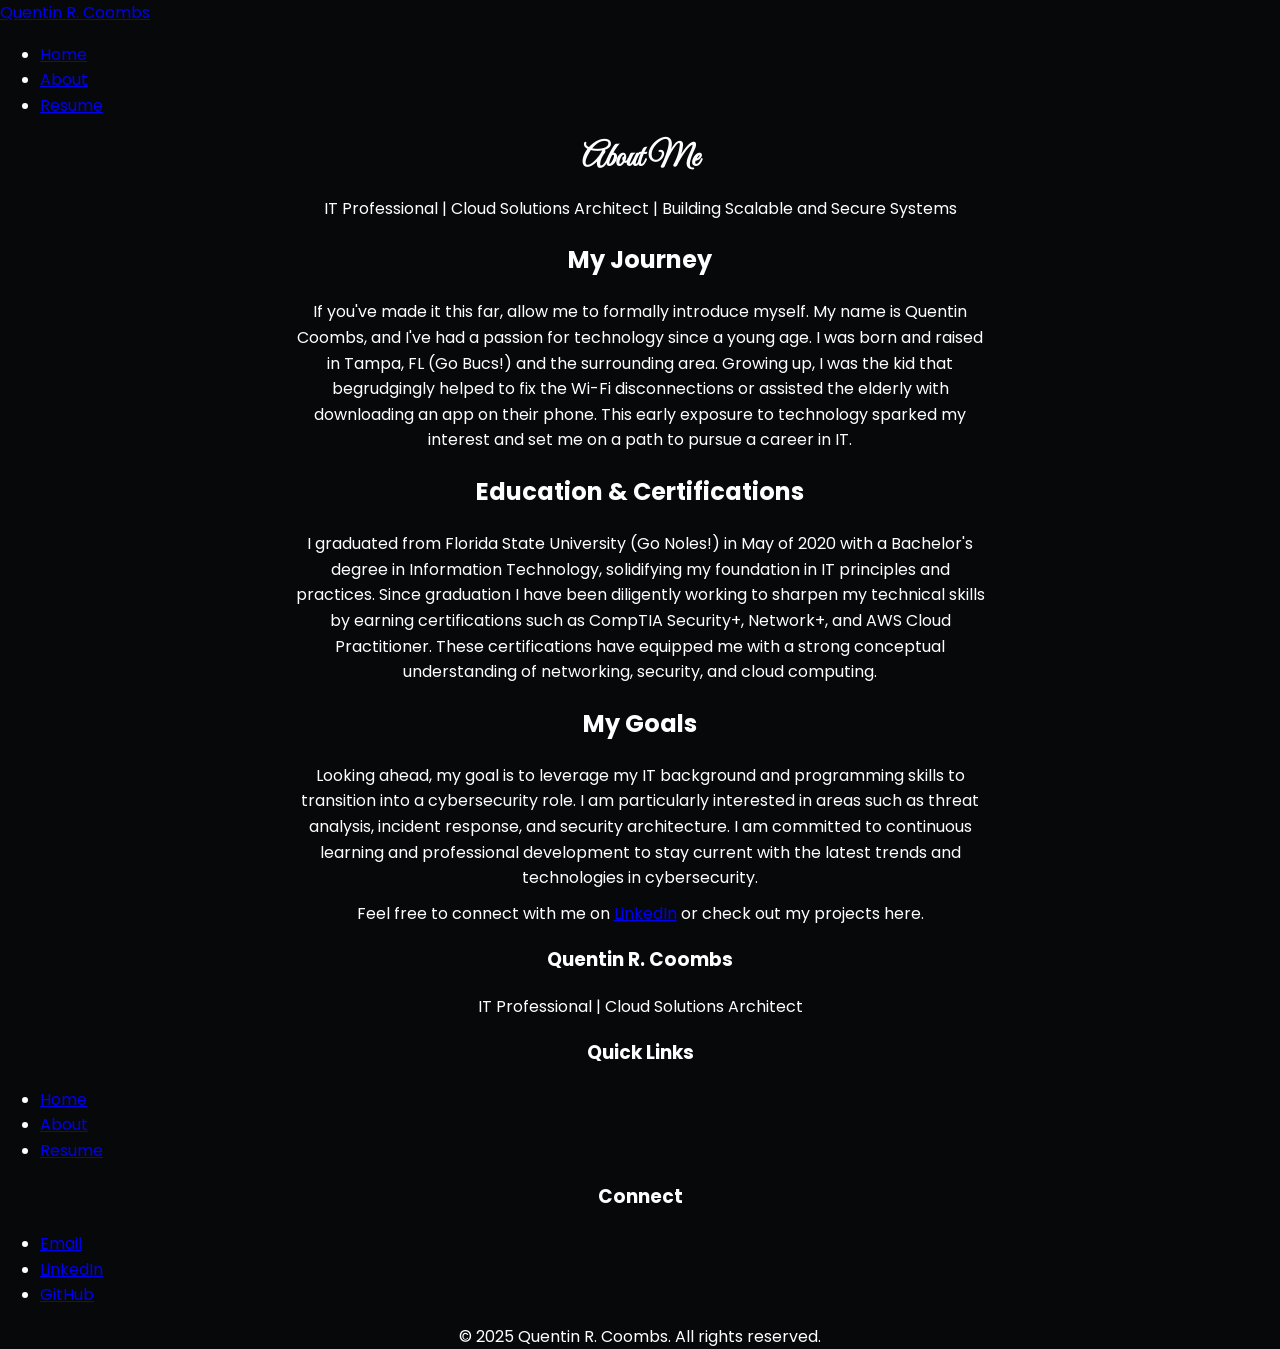
==== aboutMe.html @ e48884d8 "First commit" ====
<!DOCTYPE html>
<html>
<head>
    <title>About Me</title>
    <meta name="viewport" content="width=device-width, initial-scale=1.0">
    <link rel="preconnect" href="https://fonts.googleapis.com">
    <link rel="preconnect" href="https://fonts.gstatic.com" crossorigin>
    <link href="https://fonts.googleapis.com/css2?family=Great+Vibes&family=Poppins:wght@100;200;300;400;500;600;700;800;900&display=swap" rel="stylesheet">
<link rel="stylesheet" href="../styles.css"> 
</head>
<body>
    <!-- Navigation bar -->
    <nav class="navbar">
        <div class="navbar-container">
            <a href="index.html" class="navbar-brand">Quentin R. Coombs</a>
            <ul class="navbar-links">
                <li><a href="index.html">Home</a></li>
                <li><a href="aboutMe.html" class="active">About</a></li>
                <li><a href="Resume/resume.html">Resume</a></li>
            </ul>
        </div>
    </nav>

    <header>
        <h1>About Me</h1>
        <p>IT Professional | Cloud Solutions Architect | Building Scalable and Secure Systems</p>
    </header>

    <main>
        <section>
            <h2>My Journey</h2>
            <p>If you've made it this far, allow me to formally introduce myself. My name is Quentin Coombs, and I've had a passion for technology since a young age. I was born and raised in Tampa, FL (Go Bucs!) and the surrounding area. Growing up, I was the kid that begrudgingly helped to fix the Wi-Fi disconnections or assisted the elderly with downloading an app on their phone. This early exposure to technology sparked my interest and set me on a path to pursue a career in IT.</p>

            <h2>Education & Certifications</h2>
            <p>I graduated from Florida State University (Go Noles!) in May of 2020 with a Bachelor's degree in Information Technology, solidifying my foundation in IT principles and practices. Since graduation I have been diligently working to sharpen my technical skills by earning certifications such as CompTIA Security+, Network+, and AWS Cloud Practitioner. These certifications have equipped me with a strong conceptual understanding of networking, security, and cloud computing.</p>

            <h2>My Goals</h2>
            <p>Looking ahead, my goal is to leverage my IT background and programming skills to transition into a cybersecurity role. I am particularly interested in areas such as threat analysis, incident response, and security architecture. I am committed to continuous learning and professional development to stay current with the latest trends and technologies in cybersecurity.</p>

            <p>Feel free to connect with me on <a href="https://www.linkedin.com/in/quentinrcoombs/" target="_blank">LinkedIn</a> or check out my projects here.</p>
        </section>
    </main>

    <footer class="page-footer">
        <div class="footer-content">
            <div class="footer-section">
                <h3>Quentin R. Coombs</h3>
                <p>IT Professional | Cloud Solutions Architect</p>
            </div>
            <div class="footer-section">
                <h3>Quick Links</h3>
                <ul>
                    <li><a href="index.html">Home</a></li>
                    <li><a href="aboutMe.html">About</a></li>
                    <li><a href="Resume/resume.html">Resume</a></li>
                </ul>
            </div>
            <div class="footer-section">
                <h3>Connect</h3>
                <ul>
                    <li><a href="mailto:your-email@example.com">Email</a></li>
                    <li><a href="https://www.linkedin.com/in/quentinrcoombs/" target="_blank">LinkedIn</a></li>
                    <li><a href="https://github.com" target="_blank">GitHub</a></li>
                </ul>
            </div>
        </div>
        <div class="footer-bottom">
            <p>&copy; 2025 Quentin R. Coombs. All rights reserved.</p>
        </div>
    </footer>
</body>
</html>
---- styles.css ----
/* Shared site styles moved from inline HTML to a reusable stylesheet */
:root{
    --accent: #4ba1fc;
    --card-bg: rgba(255,255,255,0.02);
    --muted-border: rgba(255,255,255,0.08);
    --dark-overlay: linear-gradient(rgba(0,0,0,0.32), rgba(0,0,0,0.18));
    --motion-ease: cubic-bezier(.2,.9,.2,1);
    --motion-fast: 180ms;
    --motion-medium: 260ms;
    --motion-slow: 420ms;
    --text-dark: #0b0b0b;
    --bg-very-dark: #07080a;
    --muted: rgba(255,255,255,0.06);
    --cta-grad-a: #37a5ff;
    --cta-grad-b: #4ba1fc;
    --glass-bg: rgba(255,255,255,0.04);
}

/* Base typography and page defaults used by multiple pages */
html, body { height: 100%; }
body {
    margin: 0;
    font-family: 'Poppins', sans-serif;
    color: #fff;
    line-height: 1.6;
    overflow-x: hidden;
    scroll-behavior: smooth;
    -webkit-font-smoothing: antialiased;
    -moz-osx-font-smoothing: grayscale;
    background-color: var(--bg-very-dark);
}

h1 { font-family: 'Great Vibes', cursive; text-align:center; color:#fff; margin: 0; }
h2,h3,p { color: #ffffff; text-align:center; }
p { max-width:700px; margin:10px auto; }

/* Re-usable content wrapper card */
.content-wrapper {
    max-width: 840px;
    margin: 24px auto;
    padding: 18px 22px;
    border-radius: 12px;
    background: linear-gradient(180deg, rgba(255,255,255,0.03), rgba(255,255,255,0.02));
    border: 1px solid var(--muted);
    box-shadow: 0 8px 28px rgba(3,10,18,0.5);
    box-sizing: border-box;
    text-align: center;
    backdrop-filter: blur(6px) saturate(1.05);
    -webkit-backdrop-filter: blur(6px) saturate(1.05);
}

/* Shared modal/menu styles */
.menu-popover{
    position: absolute;
    top: calc(100% + 12px);
    left: 50%;
    transform: translate(-50%, -44%) scale(0.98);
    min-width: 80px;
    max-width: 30vw;
    background: rgba(18,18,18,0.98);
    color: #fff;
    border-radius: 10px;
    box-shadow: 0 10px 30px rgba(0,0,0,0.4);
    padding: 12px 8px;
    text-align: center;
    visibility: hidden;
    opacity: 0;
    pointer-events: none;
    z-index: 9999;
    transition: opacity var(--motion-fast) var(--motion-ease), transform var(--motion-medium) var(--motion-ease);
}
.menu-popover.open{ visibility: visible; opacity: 1; transform: translate(-50%,-50%) scale(1); pointer-events:auto; }
.menu-popover a{ display:block; padding: 10px 14px; color: #fff; text-decoration:none; border-radius:6px; text-align:center; }

.modal-backdrop{ position: fixed; inset:0; background: rgba(0,0,0,0.36); backdrop-filter: blur(6px) saturate(1.05); -webkit-backdrop-filter: blur(6px) saturate(1.05); z-index:9990; opacity:0; transition: opacity var(--motion-medium) ease; pointer-events:auto; }
.modal-backdrop.visible{ opacity:1; }

.close-menu{ transform: rotate(-12deg) scale(0.92); opacity:0; transition: transform var(--motion-medium) var(--motion-ease), opacity var(--motion-fast) ease; background:transparent; color:#fff; border:none; }
.menu-popover.open .close-menu{ transform: rotate(0) scale(1); opacity:1; }

/* Entrance animations (staggered) */
.hero-animate h1, .hero-animate h2, .hero-animate #menuTrigger{
    opacity: 0; transform: translateY(12px);
    animation: heroFadeUp 520ms var(--motion-ease) forwards;
}
.hero-animate h1{ animation-delay: 120ms; }
.hero-animate h2{ animation-delay: 260ms; }
.hero-animate #menuTrigger{ animation-delay: 420ms; }

@keyframes heroFadeUp{
    to{ opacity: 1; transform: translateY(0); }
}

/* Decorative SVG behind the title */
.hero-decor{ position:absolute; left:50%; top: 30%; transform: translate(-50%,-30%); width: 480px; height: 220px; opacity: 0.12; pointer-events: none; z-index:0; }

/* Ensure hero content sits on top of decoration */
.site-header, .site-header *{ position: relative; z-index: 1; }

/* Responsive helpers */
@media (max-width: 680px){
    .hero-decor{ display:none; }
    .hero-animate h1{ animation-delay: 60ms; }
    .hero-animate h2{ animation-delay: 140ms; }
    .hero-animate #menuTrigger{ animation-delay: 220ms; }
}

/* Respect reduced motion preferences */
@media (prefers-reduced-motion: reduce){
    *, *::before, *::after { animation: none !important; transition: none !important; }
}

/* Layout and overlay rules moved from index.html */
.w3-main {
    position: relative;
    background-image: url('background.jpg');
    background-repeat: no-repeat;
    background-position: top center;
    background-size: cover;
    background-attachment: scroll;
    padding: 0;
    margin: 0;
    min-height: 100vh;
}
.w3-main::before{
    content: "";
    position: absolute;
    inset: 0;
    background: var(--dark-overlay);
    pointer-events: none;
    z-index: 0;
}

/* About page specific background (moved from inline styles in aboutMe.html) */
body.about{
    margin: 0;
    background-color: #0b0b0b; /* fallback color */
    background-image: url('background.jpg');
    background-repeat: no-repeat;
    background-position: center center;
    background-size: cover;
    color: #ffffff;
    min-height: 100vh;
    -webkit-font-smoothing: antialiased;
    -moz-osx-font-smoothing: grayscale;
}

body.about .w3-main, body.about .content-wrapper, body.about .content-block{ position: relative; z-index: 1; }

.overlay {
    position: fixed;
    top: 0;
    left: 0;
    height: 100vh;
    width: 0;
    z-index: 3;
    background-color: rgba(0,0,0,0.9);
    overflow-x: hidden;
    transition: width 0.45s ease;
}
.overlay.open { width: 100%; }
.overlay-content { position: relative; top: 25%; width:100%; text-align:center; margin-top:30px; }
.overlay a{ padding:8px; text-decoration:none; font-size:36px; color:#818181; display:block; transition: color 0.2s; }
.overlay a:hover, .overlay a:focus { color: #f1f1f1; }
.overlay .closebtn{ position:absolute; top:20px; right:45px; font-size:60px; color:#fff; cursor:pointer; }

@media screen and (max-width: 680px){
    #menuTrigger{ display:block; margin:20px auto; }
    .overlay a{ font-size:28px; }
    .overlay .closebtn{ font-size:40px; top:15px; right:25px; }
}

@media screen and (max-width: 1024px){
    .w3-main { margin-left: 0; width: 100%; }
}

@media screen and (max-width: 480px){
    .site-header { padding: clamp(20px, 10vh, 56px) 12px; }
    h1 { font-size: clamp(24px, 8vw, 48px); }
    .content-wrapper { padding: 12px; margin: 12px auto; }
    #menuTrigger { font-size: 18px; padding: 8px 12px; }
}
@media (max-width: 880px){ .profile-placeholder{ display:none; } }

/* When an image is placed inside .profile-placeholder it should cover the container */
.profile-placeholder img{ width:100%; height:100%; object-fit:cover; display:block; }

/* Primary CTA styling (shared) */
#menuTrigger{
    display: inline-block;
    margin: 8px auto 0 auto;
    padding: 12px 20px;
    font-size: 18px;
    color: #fff;
    background: linear-gradient(90deg, var(--cta-grad-a), var(--cta-grad-b));
    border-radius: 999px;
    border: none;
    box-shadow: 0 8px 30px rgba(75,161,252,0.18), inset 0 -2px 4px rgba(0,0,0,0.12);
    cursor: pointer;
    transition: transform 200ms var(--motion-ease), box-shadow 200ms ease, filter 160ms ease;
    text-align: center;
    width: max-content;
}
#menuTrigger:hover{ transform: translateY(-3px); filter: brightness(1.03); box-shadow: 0 14px 42px rgba(75,161,252,0.22); }
#menuTrigger:active{ transform: translateY(-1px) scale(0.998); }
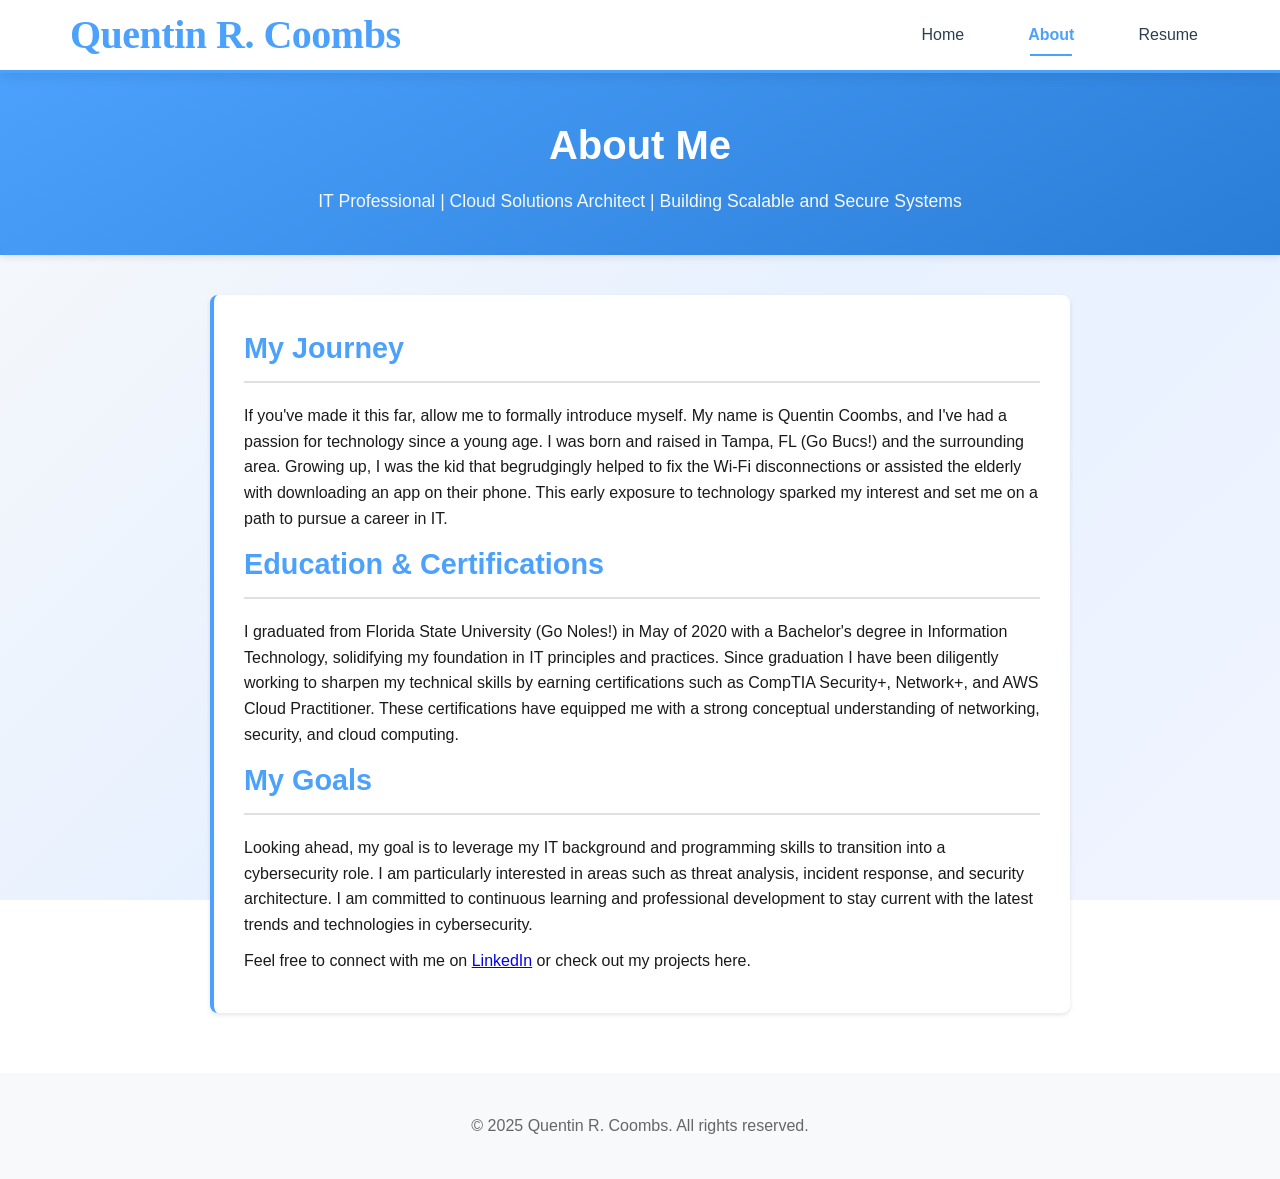
==== commit 9d279b91: "test deploy6" ====
--- a/aboutMe.html
+++ b/aboutMe.html
@@ -6,7 +6,8 @@
     <link rel="preconnect" href="https://fonts.googleapis.com">
     <link rel="preconnect" href="https://fonts.gstatic.com" crossorigin>
     <link href="https://fonts.googleapis.com/css2?family=Great+Vibes&family=Poppins:wght@100;200;300;400;500;600;700;800;900&display=swap" rel="stylesheet">
-<link rel="stylesheet" href="../styles.css"> 
+    <link rel="stylesheet" href="Resume/styles.css">
+
 </head>
 <body>
     <!-- Navigation bar -->
@@ -41,32 +42,8 @@
         </section>
     </main>
 
-    <footer class="page-footer">
-        <div class="footer-content">
-            <div class="footer-section">
-                <h3>Quentin R. Coombs</h3>
-                <p>IT Professional | Cloud Solutions Architect</p>
-            </div>
-            <div class="footer-section">
-                <h3>Quick Links</h3>
-                <ul>
-                    <li><a href="index.html">Home</a></li>
-                    <li><a href="aboutMe.html">About</a></li>
-                    <li><a href="Resume/resume.html">Resume</a></li>
-                </ul>
-            </div>
-            <div class="footer-section">
-                <h3>Connect</h3>
-                <ul>
-                    <li><a href="mailto:your-email@example.com">Email</a></li>
-                    <li><a href="https://www.linkedin.com/in/quentinrcoombs/" target="_blank">LinkedIn</a></li>
-                    <li><a href="https://github.com" target="_blank">GitHub</a></li>
-                </ul>
-            </div>
-        </div>
-        <div class="footer-bottom">
-            <p>&copy; 2025 Quentin R. Coombs. All rights reserved.</p>
-        </div>
+    <footer style="text-align: center; padding: 40px 20px; color: #666; background: #f8f9fa; margin-top: 60px;">
+        <p>© 2025 Quentin R. Coombs. All rights reserved.</p>
     </footer>
 </body>
 </html>
--- a/Resume/styles.css
+++ b/Resume/styles.css
@@ -0,0 +1,520 @@
+/* Resume stylesheet */
+:root {
+    --text-color: #1a1a1a;
+    --bg-color: #f8f9fa;
+    --accent: #4ba1fc;
+    --accent-secondary: #2a7dd7;
+    --border-color: #e0e0e0;
+}
+
+* {
+    margin: 0;
+    padding: 0;
+    box-sizing: border-box;
+}
+
+html, body {
+    width: 100%;
+    height: 100%;
+}
+
+body {
+    font-family: 'Segoe UI', Tahoma, Geneva, Verdana, sans-serif;
+    color: var(--text-color);
+    background: linear-gradient(135deg, #f8f9fa 0%, #e8f1ff 50%, #f0f4ff 100%);
+    background-attachment: fixed;
+    line-height: 1.6;
+}
+
+/* Navigation bar - Modern Design */
+.navbar {
+    background: #ffffff;
+    box-shadow: 0 4px 12px rgba(0, 0, 0, 0.08);
+    position: sticky;
+    top: 0;
+    z-index: 100;
+    border-bottom: 3px solid var(--accent);
+}
+
+.navbar-container {
+    max-width: 1200px;
+    margin: 0 auto;
+    padding: 0 30px;
+    display: flex;
+    justify-content: space-between;
+    align-items: center;
+    height: 70px;
+}
+
+.navbar-brand {
+    color: var(--accent);
+    font-size: 2.5em;
+    font-weight: 700;
+    text-decoration: none;
+    letter-spacing: -0.5px;
+    transition: all 0.3s ease;
+    font-family: 'times new roman', serif;
+    margin-right: auto;
+    padding-left: 0;
+}
+
+.navbar-brand:hover {
+    color: #2c3e50;
+    text-shadow: 0 2px 4px rgba(70, 168, 195, 0.2);
+}
+
+.navbar-links {
+    display: flex;
+    list-style: none;
+    gap: 40px;
+    margin: 0;
+    padding: 0;
+}
+
+.navbar-links a {
+    color: #2c3e50;
+    text-decoration: none;
+    font-size: 1em;
+    font-weight: 500;
+    transition: all 0.3s ease;
+    padding: 8px 12px;
+    border-radius: 4px;
+    position: relative;
+}
+
+.navbar-links a::after {
+    content: '';
+    position: absolute;
+    bottom: -5px;
+    left: 50%;
+    width: 0;
+    height: 2px;
+    background: var(--accent);
+    transition: all 0.3s ease;
+    transform: translateX(-50%);
+}
+
+.navbar-links a:hover {
+    color: var(--accent);
+    background: rgba(70, 168, 195, 0.08);
+}
+
+.navbar-links a:hover::after {
+    width: 60%;
+}
+
+.navbar-links a.active {
+    color: var(--accent);
+    font-weight: 700;
+}
+
+.navbar-links a.active::after {
+    width: 60%;
+}
+
+/* Responsive navbar */
+@media (max-width: 768px) {
+    .navbar-container {
+        padding: 0 20px;
+        height: 60px;
+    }
+
+    .navbar-brand {
+        font-size: 1.2em;
+    }
+
+    .navbar-links {
+        gap: 20px;
+        font-size: 0.9em;
+    }
+}
+
+@media (max-width: 600px) {
+    .navbar-container {
+        flex-direction: column;
+        height: auto;
+        padding: 12px 20px;
+    }
+
+    .navbar-brand {
+        margin-bottom: 12px;
+        font-size: 1.1em;
+    }
+
+    .navbar-links {
+        gap: 15px;
+        font-size: 0.85em;
+        flex-wrap: wrap;
+        justify-content: center;
+    }
+
+    .navbar-links a {
+        padding: 6px 10px;
+    }
+}
+
+header {
+    background: linear-gradient(150deg, #4ba1fc 0%, #2a7dd7 100%);
+    color: #fff;
+    padding: 40px 20px;
+    text-align: center;
+    box-shadow: 0 2px 8px rgba(0, 0, 0, 0.1);
+}
+
+header h1 {
+    font-size: 2.5em;
+    margin-bottom: 10px;
+}
+
+header p {
+    font-size: 1.1em;
+    opacity: 0.95;
+}
+
+main {
+    max-width: 900px;
+    margin: 40px auto;
+    padding: 0 20px;
+}
+
+section {
+    background: #fff;
+    padding: 30px;
+    margin-bottom: 30px;
+    border-radius: 8px;
+    box-shadow: 0 2px 4px rgba(0, 0, 0, 0.1);
+    border-left: 4px solid var(--accent);
+    transition: all 0.3s ease;
+    overflow: visible;
+}
+
+section:hover {
+    box-shadow: 0 4px 12px rgba(75, 161, 252, 0.12);
+}
+
+section:nth-child(even) {
+    border-left-color: var(--accent-secondary);
+}
+
+section:nth-child(even) h2 {
+    color: var(--accent-secondary);
+}
+
+section h2 {
+    color: var(--accent);
+    font-size: 1.8em;
+    margin-bottom: 20px;
+    padding-bottom: 10px;
+    border-bottom: 2px solid var(--border-color);
+    transition: color 0.3s ease;
+}
+
+section p {
+    margin-bottom: 10px;
+    color: var(--text-color);
+}
+
+section ul {
+    margin-left: 20px;
+    margin-top: 10px;
+    margin-bottom: 15px;
+}
+
+section li {
+    margin-bottom: 8px;
+    color: var(--text-color);
+}
+
+/* Full-width HR styling */
+section hr {
+    border: none;
+    height: 1px;
+    background: var(--border-color);
+    margin: 20px -30px;
+    width: calc(100% + 60px);
+    display: block;
+}
+
+/* Skills Cards Styling */
+.skills-container {
+    display: grid;
+    grid-template-columns: repeat(auto-fit, minmax(160px, 1fr));
+    gap: 16px;
+    margin: 20px 0;
+}
+
+.skill-card {
+    background: #ffffff;
+    border: 2px solid var(--border-color);
+    border-left: 5px solid var(--accent);
+    border-radius: 8px;
+    padding: 20px;
+    text-align: center;
+    transition: all 0.3s ease;
+    cursor: default;
+    box-shadow: 0 2px 4px rgba(0, 0, 0, 0.05);
+}
+
+.skill-card:nth-child(even) {
+    border-left-color: var(--accent-secondary);
+}
+
+.skill-card:nth-child(even) .skill-card-title {
+    color: var(--accent-secondary);
+}
+
+.skill-card:nth-child(even) .skill-badge {
+    background: var(--accent-secondary);
+}
+
+.skill-card:hover {
+    transform: translateY(-4px);
+    box-shadow: 0 8px 16px rgba(75, 161, 252, 0.15);
+    border-color: var(--accent);
+}
+
+.skill-card:nth-child(even):hover {
+    box-shadow: 0 8px 16px rgba(42, 125, 215, 0.15);
+    border-color: var(--accent-secondary);
+}
+
+.skill-icon {
+    font-size: 2.5em;
+    margin-bottom: 12px;
+    display: block;
+}
+
+.skill-card-title {
+    font-weight: 600;
+    color: var(--accent);
+    font-size: 1.1em;
+    margin-bottom: 8px;
+    transition: color 0.3s ease;
+}
+
+.skill-card-level {
+    font-size: 0.9em;
+    color: #666;
+    margin-bottom: 12px;
+}
+
+.skill-badge {
+    display: inline-block;
+    background: var(--accent);
+    color: #ffffff;
+    padding: 4px 12px;
+    border-radius: 20px;
+    font-size: 0.85em;
+    font-weight: 500;
+}
+
+/* Certification Logos */
+.certifications-container {
+    display: grid;
+    grid-template-columns: repeat(auto-fit, minmax(120px, 1fr));
+    gap: 20px;
+    margin: 20px 0;
+    align-items: center;
+    justify-items: center;
+}
+
+.cert-item {
+    display: flex;
+    flex-direction: column;
+    align-items: center;
+    text-align: center;
+    padding: 12px;
+    border-radius: 8px;
+    transition: all 0.3s ease;
+    background: rgba(75, 161, 252, 0.05);
+    width: 140px;
+    height: 160px;
+    justify-content: center;
+}
+
+.cert-item:nth-child(even) {
+    background: rgba(42, 125, 215, 0.05);
+}
+
+.cert-item:hover {
+    transform: translateY(-4px);
+    background: rgba(75, 161, 252, 0.1);
+    box-shadow: 0 4px 12px rgba(75, 161, 252, 0.15);
+}
+
+.cert-item:nth-child(even):hover {
+    background: rgba(42, 125, 215, 0.1);
+    box-shadow: 0 4px 12px rgba(42, 125, 215, 0.15);
+}
+
+.cert-logo {
+    width: 80px;
+    height: 80px;
+    font-size: 3em;
+    margin-bottom: 8px;
+    display: flex;
+    align-items: center;
+    justify-content: center;
+    object-fit: contain;
+    background: #f0f0f0;
+    border-radius: 4px;
+}
+
+.cert-name {
+    font-weight: 600;
+    font-size: 0.95em;
+    color: var(--text-color);
+    margin-bottom: 4px;
+}
+
+.cert-year {
+    font-size: 0.85em;
+    color: #999;
+}
+
+/* Contact Section */
+
+.section-content {
+    display: grid;
+    grid-template-columns: 120px 1fr;
+    gap: 24px;
+    align-items: center;
+}
+
+.section-image {
+    display: flex;
+    align-items: center;
+    justify-content: center;
+}
+
+/* Contact Section */
+.contact-section {
+    background: linear-gradient(135deg, rgba(75, 161, 252, 0.1) 0%, rgba(42, 125, 215, 0.1) 100%);
+    border: 2px solid var(--accent);
+    border-left: 5px solid var(--accent);
+}
+
+.contact-section h2 {
+    color: var(--accent);
+    border-bottom: 2px solid var(--border-color);
+}
+
+.contact-links {
+    display: grid;
+    grid-template-columns: repeat(auto-fit, minmax(140px, 1fr));
+    gap: 16px;
+    margin: 25px 0;
+}
+
+.contact-link {
+    display: flex;
+    flex-direction: column;
+    align-items: center;
+    justify-content: center;
+    padding: 20px;
+    background: #ffffff;
+    border: 2px solid var(--border-color);
+    border-radius: 8px;
+    text-decoration: none;
+    color: var(--text-color);
+    transition: all 0.3s ease;
+}
+
+.contact-link:hover {
+    border-color: var(--accent);
+    background: rgba(75, 161, 252, 0.05);
+    transform: translateY(-4px);
+    box-shadow: 0 8px 16px rgba(75, 161, 252, 0.15);
+}
+
+.contact-icon {
+    font-size: 2.5em;
+    margin-bottom: 8px;
+    display: block;
+}
+
+.contact-text {
+    font-weight: 600;
+    font-size: 1em;
+}
+
+/* Enhanced Footer */
+.page-footer {
+    background: linear-gradient(180deg, #f8f9fa 0%, #e8eef5 100%);
+    padding: 40px 20px;
+    margin-top: 60px;
+    border-top: 3px solid var(--accent);
+}
+
+.footer-content {
+    max-width: 900px;
+    margin: 0 auto 30px;
+    display: grid;
+    grid-template-columns: repeat(auto-fit, minmax(200px, 1fr));
+    gap: 30px;
+}
+
+.footer-section h3 {
+    color: var(--accent);
+    font-size: 1.2em;
+    margin-bottom: 12px;
+}
+
+.footer-section p {
+    color: var(--text-color);
+    margin-bottom: 8px;
+    font-size: 0.95em;
+}
+
+.footer-section ul {
+    list-style: none;
+    padding: 0;
+    margin: 0;
+}
+
+.footer-section ul li {
+    margin-bottom: 8px;
+}
+
+.footer-section a {
+    color: var(--text-color);
+    text-decoration: none;
+    transition: all 0.3s ease;
+    font-size: 0.95em;
+}
+
+.footer-section a:hover {
+    color: var(--accent);
+    padding-left: 4px;
+}
+
+.footer-bottom {
+    text-align: center;
+    padding-top: 20px;
+    border-top: 1px solid var(--border-color);
+    color: #999;
+    font-size: 0.9em;
+}
+
+/* Responsive */
+@media (max-width: 768px) {
+    header h1 {
+        font-size: 2em;
+    }
+
+    header p {
+        font-size: 0.95em;
+    }
+
+    main {
+        margin: 20px auto;
+    }
+
+    section {
+        padding: 20px;
+    }
+
+    section h2 {
+        font-size: 1.5em;
+    }
+}
